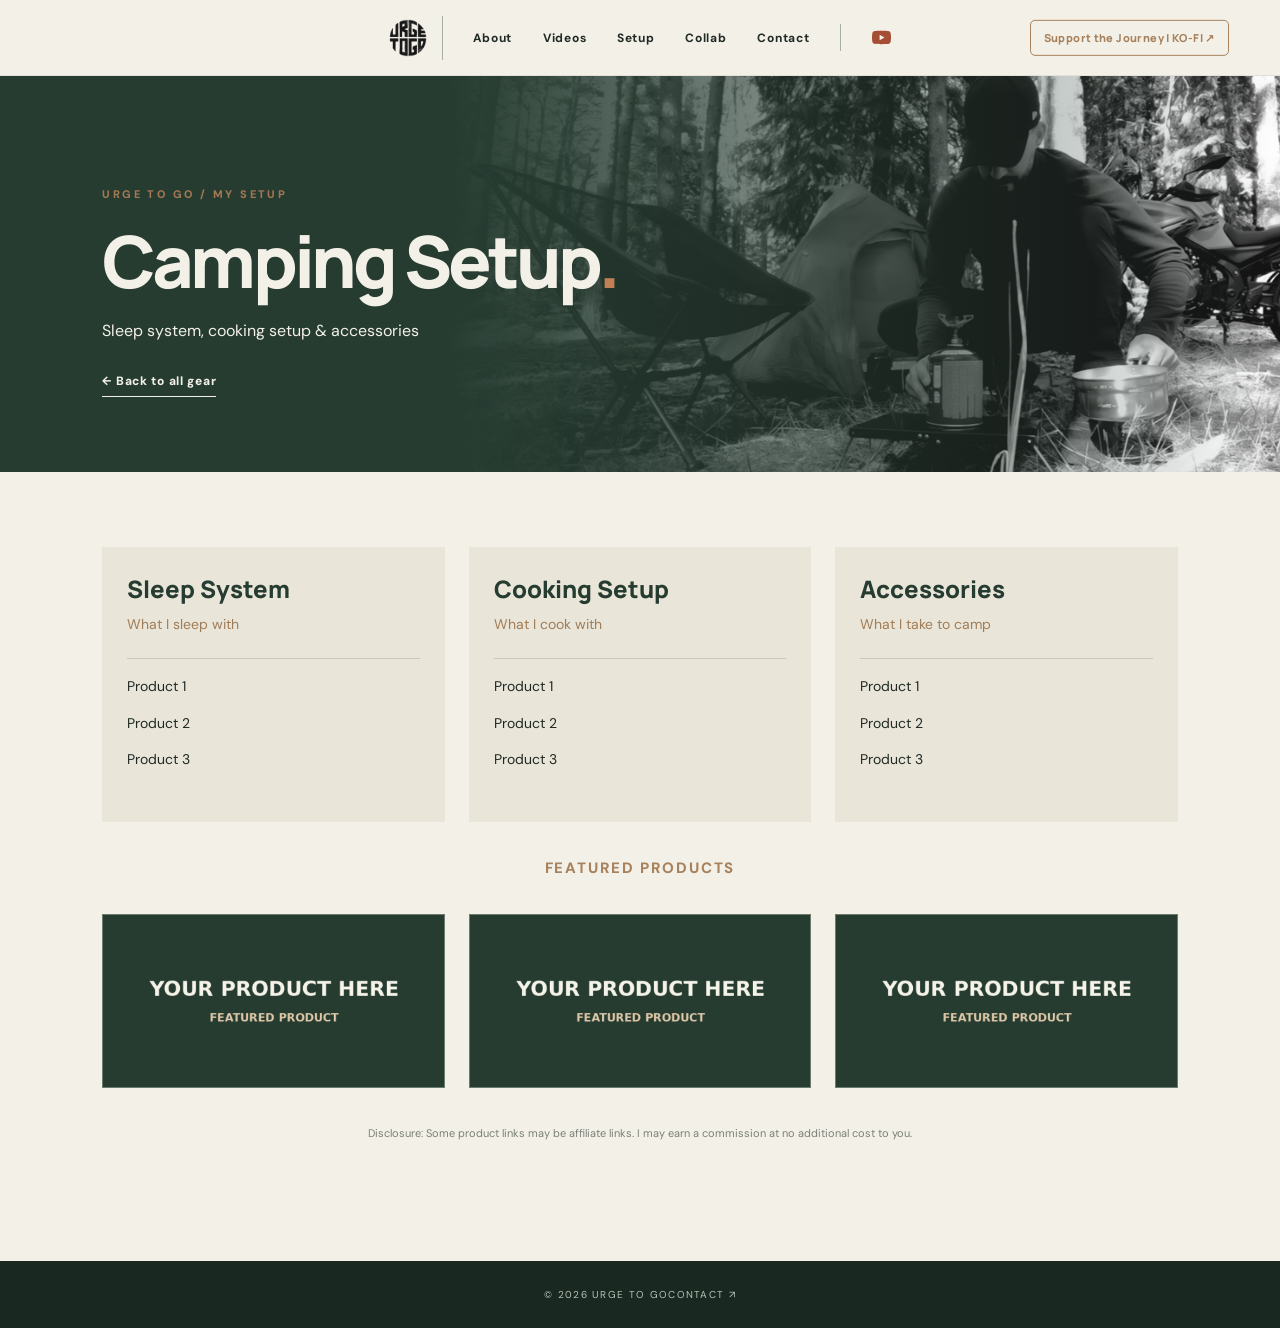
==== camping.html @ 6e875459 "Add files via upload" ====
<!DOCTYPE html>
<html lang="en">
<head>
<meta charset="utf-8"/>
<meta content="width=device-width,initial-scale=1" name="viewport"/>
<meta content="URGE TO GO — Camping Setup setup and recommendations." name="description"/>
<title>Camping Setup | URGE TO GO</title>
<link href="images/favicon.jpg" rel="icon" type="image/jpeg"/>
<link href="style.css" rel="stylesheet"/>
</head>
<body id="top">
<header class="nav">
<div class="nav-inner">
<a aria-label="URGE TO GO home" class="wordmark" href="index.html#top">
<img alt="URGE TO GO" src="images/header-logo.png"/>
</a>
<nav aria-label="Main navigation">
<a href="index.html#about">About</a>
<a href="index.html#videos">Videos</a>
<a href="index.html#gear">Setup</a>
<a href="index.html#collaborate">Collab</a>
<a href="index.html#contact">Contact</a>
<a aria-label="URGE TO GO YouTube channel (opens in a new tab)" class="nav-youtube" href="https://www.youtube.com/@urgetogo" rel="noopener noreferrer" target="_blank" title="YouTube channel">
<svg aria-hidden="true" class="youtube-icon" viewbox="0 0 24 24">
<path d="M23.5 6.2a3 3 0 0 0-2.1-2.1C19.5 3.6 12 3.6 12 3.6s-7.5 0-9.4.5A3 3 0 0 0 .5 6.2 31.4 31.4 0 0 0 0 12a31.4 31.4 0 0 0 .5 5.8 3 3 0 0 0 2.1 2.1c1.9.5 9.4.5 9.4.5s7.5 0 9.4-.5a3 3 0 0 0 2.1-2.1A31.4 31.4 0 0 0 24 12a31.4 31.4 0 0 0-.5-5.8ZM9.6 15.6V8.4l6.2 3.6-6.2 3.6Z" fill="currentColor">
</path>
</svg>
</a>
<a class="mobile-kofi" href="https://ko-fi.com/urgetogo" target="_blank" rel="noopener noreferrer">Support the Journey | KO-FI ↗</a>
</nav>
<a class="header-kofi" href="https://ko-fi.com/urgetogo" target="_blank" rel="noopener noreferrer">Support the Journey | KO-FI ↗</a>
<button aria-expanded="false" aria-label="Toggle navigation" class="menu">☰</button>
</div>
</header>
<main>
<section class="gear-page-hero gear-page-hero--camping">
<p class="eyebrow">URGE TO GO / MY SETUP</p>
<h1>Camping Setup<span class="dot">.</span>
</h1>
<p>Sleep system, cooking setup &amp; accessories</p>
<a class="text-link" href="index.html#gear">← Back to all gear</a>
</section>
<section class="gear-page">
<div class="product-grid setup-product-grid">
<article class="product-card setup-category">
<h2>Sleep System</h2>
<p class="setup-category-subtitle">What I sleep with</p>
<ul class="setup-product-list">
<li>Product 1</li><li>Product 2</li><li>Product 3</li>
</ul>
</article>
<article class="product-card setup-category">
<h2>Cooking Setup</h2>
<p class="setup-category-subtitle">What I cook with</p>
<ul class="setup-product-list">
<li>Product 1</li><li>Product 2</li><li>Product 3</li>
</ul>
</article>
<article class="product-card setup-category">
<h2>Accessories</h2>
<p class="setup-category-subtitle">What I take to camp</p>
<ul class="setup-product-list">
<li>Product 1</li><li>Product 2</li><li>Product 3</li>
</ul>
</article>
</div>
<h2 class="setup-featured-title">FEATURED PRODUCTS</h2>
<div aria-label="Product sponsorship opportunities" class="setup-sponsors">
<a aria-label="Featured product 1 — contact URGE TO GO" class="setup-sponsor-slot" href="index.html#contact">
<img class="setup-sponsor-image" src="images/camping-featured-1.png" alt="Featured product 1 — Your product here">
</a>
<a aria-label="Featured product 2 — contact URGE TO GO" class="setup-sponsor-slot" href="index.html#contact">
<img class="setup-sponsor-image" src="images/camping-featured-2.png" alt="Featured product 2 — Your product here">
</a>
<a aria-label="Featured product 3 — contact URGE TO GO" class="setup-sponsor-slot" href="index.html#contact">
<img class="setup-sponsor-image" src="images/camping-featured-3.png" alt="Featured product 3 — Your product here">
</a>
</div>
<p class="affiliate-note">Disclosure: Some product links may be affiliate links. I may earn a commission at no additional cost to you.</p>
</section>
</main>
<footer>
<span>© <span id="year">
</span> URGE TO GO</span>
<a href="index.html#contact">CONTACT ↗</a>
</footer>
<a aria-label="Back to top" class="back-top" href="#top">↑</a>
<script src="script.js">
</script>
</body>
</html>
---- style.css ----
@import url('https://fonts.googleapis.com/css2?family=DM+Sans:wght@400;500;600;700&family=Manrope:wght@400;500;600;700;800&display=swap');
:root {
  --ink:#202a25;
  --forest:#263d32;
  --cream:#f3f0e7;
  --sand:#ded6c4;
  --orange:#bf8056;
  --muted:#6c746e
}
* {
  box-sizing:border-box
}
html {
  scroll-behavior:smooth;
  scroll-padding-top:80px
}
body {
  margin:0;
  background:var(--cream);
  color:var(--ink);
  font-family:'DM Sans',Arial,sans-serif
}
a {
  color:inherit;
  text-decoration:none
}
.nav {
  height:76px;
  position:sticky;
  top:0;
  z-index:30;
  background:#f3f0e7f2;
  backdrop-filter:blur(12px);
  display:flex;
  align-items:center;
  justify-content:space-between;
  padding:0 6%;
  border-bottom:1px solid #202a2514
}
.wordmark {
  font-family:Manrope,sans-serif;
  font-weight:800;
  letter-spacing:-1.5px;
  font-size:23px
}
.wordmark span {
  color:#a27552
}
.nav nav {
  display:flex;
  gap:29px
}
.nav nav a {
  font-size:12px;
  font-weight:700;
  letter-spacing:.06em
}
.nav nav a:hover,.text-link:hover {
  color:var(--orange)
}
.menu {
  display:none;
  border:0;
  background:none;
  font-size:25px
}
.hero {
  min-height:650px;
  height:calc(100svh - 76px);
  max-height:850px;
  background:linear-gradient(120deg,#2d3c34aa,#202a2550),url('images/hero.jpg') center/cover;
  position:relative;
  color:white;
  display:flex;
  align-items:center;
  justify-content:center;
  text-align:center
}
.hero-shade {
  position:absolute;
  inset:0;
  background:linear-gradient(0deg,#16251eaa,transparent 35%,#17282050)
}
.hero-content {
  position:relative;
  z-index:1;
  padding:35px
}
.eyebrow {
  font-size:11px;
  font-weight:800;
  letter-spacing:.22em;
  text-transform:uppercase;
  color:#a57854
}
.hero .eyebrow {
  color:#e6c7a8
}
.logo-frame {
  height:150px;
  display:flex;
  justify-content:center;
  align-items:center;
  margin:15px auto
}
.logo-frame img {
  max-width:min(520px,78vw);
  max-height:150px;
  object-fit:contain
}
.logo-frame h1 {
  font:800 clamp(48px,9vw,112px)/1 Manrope,sans-serif;
  letter-spacing:-.07em
}
.hero-line {
  font-size:clamp(19px,2.5vw,28px);
  font-weight:400;
  margin:0 0 34px
}
.button {
  background:#d7a57b;
  color:#18251e;
  padding:16px 23px;
  display:inline-flex;
  gap:28px;
  align-items:center;
  font-size:12px;
  font-weight:800;
  letter-spacing:.04em;
  transition:transform .2s,background .2s
}
.button:hover {
  transform:translateY(-3px);
  background:#ecc09b
}
.hero-bottom {
  position:absolute;
  bottom:30px;
  left:6%;
  right:6%;
  display:flex;
  justify-content:space-between;
  font-size:10px;
  font-weight:700;
  letter-spacing:.15em;
  color:#e2e3d9
}
.section {
  padding:110px 8%
}
.intro {
  display:grid;
  grid-template-columns:1.3fr 1fr;
  gap:10%
}
.intro h2,.section h2 {
  font:800 clamp(34px,4vw,58px)/1.14 Manrope,sans-serif;
  letter-spacing:-.055em;
  margin:25px 0
}
.section h2 em {
  font-style:normal;
  color:#a57c5d
}
.intro-copy {
  padding-top:44px;
  color:#536159;
  font-size:16px;
  line-height:1.85
}
.intro-copy strong {
  color:var(--ink)
}
.text-link {
  display:inline-block;
  margin-top:16px;
  font-size:12px;
  letter-spacing:.06em;
  font-weight:800;
  border-bottom:1px solid currentColor;
  padding-bottom:7px
}
.videos {
  background:#e9e5d9
}
.section-heading {
  display:flex;
  align-items:end;
  justify-content:space-between;
  gap:25px;
  margin-bottom:32px
}
.section-heading h2 {
  margin-bottom:0
}
.dot {
  color:var(--orange)
}
.video-grid {
  display:grid;
  grid-template-columns:repeat(3,1fr);
  gap:23px
}
.video-placeholder {
  aspect-ratio:16/9;
  background:linear-gradient(135deg,#42584b,#1d3028);
  display:flex;
  flex-direction:column;
  align-items:center;
  justify-content:center;
  color:#f5f2e7;
  gap:16px
}
.video-placeholder span {
  font-size:27px;
  border:1px solid #ffffff80;
  border-radius:50%;
  height:68px;
  width:68px;
  display:grid;
  place-items:center;
  padding-left:4px
}
.video-placeholder small {
  font-size:10px;
  letter-spacing:.15em
}
.video-card iframe {
  display:block;
  width:100%;
  aspect-ratio:16/9;
  border:0
}
.video-card h3,.gear-card h3 {
  font:800 18px Manrope,sans-serif;
  margin:19px 0 6px
}
.video-card p {
  margin:0;
  color:var(--muted);
  font-size:13px
}
.quote {
  background:#263c31;
  color:#f3f0e7;
  padding:65px 8%;
  text-align:center
}
.quote p {
  font:800 clamp(28px,4vw,52px) Manrope,sans-serif;
  letter-spacing:-.05em;
  margin:0 0 9px
}
.quote span {
  font-size:11px;
  letter-spacing:.24em;
  color:#c4cabb
}
.heading-note {
  color:var(--muted);
  font-size:14px;
  max-width:250px;
  line-height:1.6
}
.gear-grid {
  display:grid;
  grid-template-columns:repeat(3,1fr);
  gap:24px
}
.gear-image {
  height:240px;
  position:relative;
  background-position:center;
  background-size:cover;
  transition:filter .2s
}
.gear-card:hover .gear-image {
  filter:brightness(1.1)
}
.gear-one {
  background-image:linear-gradient(#263d3240,#263d3270),url('images/gear-moto.jpg')
}
.gear-two {
  background-image:linear-gradient(#263d3240,#263d3270),url('images/gear-camping.jpg')
}
.gear-three {
  background-image:linear-gradient(#263d3240,#263d3270),url('images/gear-camera.jpg')
}
.gear-image span {
  position:absolute;
  top:20px;
  left:20px;
  color:white;
  font-weight:800;
  font-size:12px
}
.gear-info {
  display:flex;
  align-items:center;
  justify-content:space-between;
  gap:10px
}
.gear-info span {
  font-size:11px;
  color:#8b735f
}
.affiliate-note {
  font-size:11px;
  color:#798078;
  margin-top:35px
}
.collaborate {
  background:#263c31;
  color:#f3f0e7;
  display:grid;
  grid-template-columns:1.2fr .8fr;
  gap:10%;
  align-items:center
}
.collaborate h2 em {
  color:#c8a889
}
.collab-text>p:not(.eyebrow) {
  color:#c7d0c7;
  max-width:470px;
  line-height:1.8
}
.button-light {
  margin-top:22px
}
.ad-box {
  border:1px solid #aab6a055;
  min-height:320px;
  padding:30px;
  display:flex;
  flex-direction:column;
  justify-content:space-between;
  background:#ffffff08
}
.ad-box span {
  font-size:10px;
  letter-spacing:.2em;
  color:#bfc7bb
}
.ad-box strong {
  font:800 clamp(27px,3vw,43px)/1.2 Manrope,sans-serif;
  letter-spacing:-.05em
}
.ad-box:hover {
  background:#ffffff14
}
.contact {
  text-align:center;
  padding-top:120px;
  padding-bottom:110px
}
.contact>p:not(.eyebrow) {
  color:var(--muted);
  line-height:1.7
}
.contact .button {
  margin-top:18px
}
.contact .contact-hint {
  font-size:11px;
  color:#8c8d81
}
.socials {
  display:flex;
  justify-content:center;
  gap:40px;
  margin-top:60px;
  font-size:11px;
  font-weight:800;
  letter-spacing:.12em
}
footer {
  padding:27px 6%;
  background:#192820;
  color:#b9c3b8;
  display:flex;
  justify-content:space-between;
  font-size:10px;
  letter-spacing:.13em
}
.back-top {
  position:fixed;
  right:23px;
  bottom:23px;
  z-index:20;
  width:46px;
  height:46px;
  display:grid;
  place-items:center;
  background:#d7a57b;
  color:#1b2921;
  box-shadow:0 4px 16px #0003;
  font-size:24px;
  opacity:0;
  pointer-events:none;
  transition:opacity .2s
}
.back-top.visible {
  opacity:1;
  pointer-events:auto
}
@media(max-width:800px) {
  .nav {
    height:66px
  }
  .nav nav {
    display:none;
    position:absolute;
    top:66px;
    left:0;
    right:0;
    background:var(--cream);
    padding:25px 6%;
    flex-direction:column;
    gap:20px;
    box-shadow:0 10px 15px #0001
  }
  .nav nav.open {
    display:flex
  }
  .menu {
    display:block
  }
  .hero {
    min-height:590px;
    height:calc(90svh - 66px)
  }
  .hero-bottom {
    font-size:8px
  }
  .hero-bottom span {
    display:none
  }
  .section {
    padding:75px 6%
  }
  .intro,.collaborate {
    grid-template-columns:1fr;
    gap:20px
  }
  .intro-copy {
    padding-top:0
  }
  .video-grid,.gear-grid {
    grid-template-columns:1fr;
    gap:34px
  }
  .gear-image {
    height:280px
  }
  .section-heading {
    align-items:start;
    flex-direction:column
  }
  .section-heading .text-link {
    margin-top:0
  }
  .ad-box {
    min-height:260px
  }
  .logo-frame {
    height:130px
  }
  .logo-frame img {
    max-height:130px
  }
  footer {
    gap:15px;
    flex-wrap:wrap
  }
}
@media(prefers-reduced-motion:reduce) {
  html {
    scroll-behavior:auto
  }
  * {
    transition:none!important
  }
}
/* V2: compact scenic hero, circular header mark, contact form and gear pages */
.wordmark {
  display:flex;
  align-items:center;
  justify-content:center;
  width:62px;
  height:62px;
  flex-shrink:0
}
.wordmark img {
  display:block;
  width:56px;
  height:56px;
  object-fit:contain;
  border-radius:50%
}
.hero {
  min-height:530px;
  height:calc(85svh - 76px);
  max-height:730px
}
.contact-form {
  max-width:600px;
  margin:35px auto 0;
  text-align:left;
  display:flex;
  flex-direction:column;
  gap:11px
}
.contact-form label {
  font-size:12px;
  font-weight:800;
  letter-spacing:.06em
}
.contact-form input,.contact-form textarea {
  width:100%;
  padding:15px 16px;
  border:1px solid #c6c5b8;
  background:#fffdf7;
  color:var(--ink);
  font:inherit;
  border-radius:2px;
  margin-bottom:9px
}
.contact-form input:focus,.contact-form textarea:focus {
  outline:2px solid var(--orange);
  outline-offset:2px
}
.contact-form .button {
  border:0;
  cursor:pointer;
  align-self:flex-start;
  margin-top:6px
}
.form-note {
  font-size:12px;
  color:var(--muted);
  line-height:1.6;
  margin:3px 0
}
.contact-address {
  font-size:13px
}
.contact-address a {
  text-decoration:underline;
  text-underline-offset:4px
}
.gear-page-hero {
  padding:100px 8% 75px;
  background:#263c31;
  color:var(--cream)
}
.gear-page-hero h1 {
  font:800 clamp(40px,6vw,72px)/1.1 Manrope,sans-serif;
  letter-spacing:-.055em;
  margin:20px 0
}
.gear-page-hero p:last-child {
  color:#c9d2c7;
  max-width:650px;
  line-height:1.8
}
.gear-page {
  padding:75px 8% 110px
}
.gear-page-intro {
  color:var(--muted);
  line-height:1.8;
  max-width:680px
}
.product-grid {
  display:grid;
  grid-template-columns:repeat(3,1fr);
  gap:24px;
  margin-top:36px
}
.product-card {
  background:#e9e5d9;
  padding:25px;
  min-height:220px;
  display:flex;
  flex-direction:column;
  justify-content:space-between
}
.product-card h2 {
  font:800 21px Manrope,sans-serif;
  margin:8px 0
}
.product-card p {
  color:#5f6a60;
  line-height:1.65;
  font-size:14px
}
.product-card .text-link {
  align-self:flex-start
}
.product-card .pending {
  font-size:11px;
  letter-spacing:.08em;
  color:#987c62;
  font-weight:800
}
@media(max-width:800px) {
  .wordmark {
    width:52px;
    height:52px
  }
  .wordmark img {
    width:49px;
    height:49px
  }
  .hero {
    min-height:500px;
    height:calc(80svh - 66px)
  }
  .product-grid {
    grid-template-columns:1fr
  }
  .gear-page-hero {
    padding:75px 6% 55px
  }
  .gear-page {
    padding:55px 6% 80px
  }
}
/* V3 — scenic, unobstructed hero and immediate partner placements */
.nav nav {
  align-items:center
}
.youtube-icon {
  display:inline-block;
  width:19px;
  height:19px;
  flex:none;
  vertical-align:middle
}
.nav nav .nav-youtube {
  border-left:1px solid #a9b0a5;
  padding-left:23px;
  display:inline-flex;
  align-items:center;
  justify-content:center;
  color:#a54e36;
  min-height:27px
}
.nav nav .nav-youtube:hover {
  color:#c47754
}
.youtube-text-link {
  display:inline-flex;
  align-items:center;
  gap:10px
}
.youtube-text-link .youtube-icon {
  color:#b45139;
  width:20px;
  height:20px
}
.hero {
  min-height:420px;
  height:clamp(420px,62svh,620px);
  align-items:flex-start;
  justify-content:flex-start;
  text-align:left;
  background-position:center center
}
.hero-shade {
  background:linear-gradient(90deg,#14231cc9 0%,#14231c7a 28%,transparent 64%),linear-gradient(0deg,#15231a70,transparent 22%)
}
.hero-content {
  padding:clamp(38px,5vw,76px) 6%;
  max-width:600px;
  text-align:left
}
.hero .eyebrow {
  font-size:10px;
  letter-spacing:.17em
}
.logo-frame {
  height:175px;
  justify-content:flex-start;
  margin:14px 0 8px
}
.logo-frame img {
  max-height:175px;
  max-width:min(480px,82vw)
}
.hero-line {
  font-size:clamp(16px,1.9vw,22px);
  margin:8px 0 0;
  color:#f1e9d9
}
.hero-bottom {
  bottom:22px
}
.partners {
  background:#e4dfd2;
  padding:24px 6% 32px;
  display:grid;
  grid-template-columns:minmax(160px, .85fr) 3fr;
  gap:30px;
  align-items:center;
  border-bottom:1px solid #c8c6b9
}
.partners-heading .eyebrow {
  margin:0 0 8px;
  color:#785d44
}
.partners-heading p:last-child {
  font-size:12px;
  line-height:1.6;
  color:#6d756d;
  margin:0;
  max-width:190px
}
.partner-grid {
  display:grid;
  grid-template-columns:repeat(3,minmax(0,1fr));
  gap:12px
}
.partner-slot {
  min-height:112px;
  background:#f3f0e7;
  border:1px solid #cbc9bc;
  display:flex;
  flex-direction:column;
  align-items:center;
  justify-content:center;
  gap:9px;
  text-align:center;
  transition:background .2s,border-color .2s
}
.partner-slot:hover {
  background:#fffaf0;
  border-color:#a57c5d
}
.partner-logo-placeholder {
  font:800 15px/1.15 Manrope,sans-serif;
  letter-spacing:.1em;
  color:#858b7e
}
.partner-cta {
  font-size:10px;
  color:#a07958;
  font-weight:700
}
@media(max-width:800px) {
  .nav nav .nav-youtube {
    border-left:0;
    border-top:1px solid #c8c6b9;
    padding:15px 0 0;
    justify-content:flex-start
  }
  .hero {
    height:clamp(420px,60svh,540px);
    min-height:420px;
    background-position:center
  }
  .hero-content {
    padding:42px 6%;
    max-width:78%
  }
  .hero-shade {
    background:linear-gradient(90deg,#14231cbb,transparent 85%),linear-gradient(0deg,#15231a88,transparent 25%)
  }
  .logo-frame {
    height:145px
  }
  .logo-frame img {
    max-height:145px
  }
  .partners {
    grid-template-columns:1fr;
    gap:17px
  }
  .partners-heading p:last-child {
    max-width:none
  }
  .partner-grid {
    gap:8px
  }
  .partner-slot {
    min-height:102px
  }
  .partner-logo-placeholder {
    font-size:12px
  }
  .partner-cta {
    font-size:9px
  }
}
@media(max-width:480px) {
  .hero-content {
    max-width:90%
  }
  .hero .eyebrow {
    font-size:9px
  }
  .hero-bottom {
    font-size:8px
  }
  .partner-grid {
    grid-template-columns:repeat(3,minmax(0,1fr))
  }
  .partner-slot {
    padding:8px 3px
  }
  .partner-logo-placeholder {
    font-size:10px
  }
  .partner-cta {
    font-size:8px
  }
}
/* V4 — centered navigation, photo-first hero, sponsors overlaid on photo */
.nav {
  justify-content:center;
  padding:0 20px
}
.nav-inner {
  display:flex;
  align-items:center;
  justify-content:center;
  gap:clamp(16px,3vw,44px);
  width:max-content;
  max-width:100%;
  margin:0 auto
}
.nav nav {
  align-items:center;
  gap:clamp(14px,2.4vw,31px)
}
.nav nav .nav-youtube {
  padding-left:clamp(14px,2.4vw,31px)
}
.hero {
  height:clamp(570px,79svh,800px);
  min-height:570px;
  max-height:none;
  display:flex;
  align-items:center;
  justify-content:center;
  text-align:center;
  padding:0 0 180px;
  background-image:url('images/hero.jpg');
  background-position:center center;
  background-size:cover
}
.hero-shade {
  background:linear-gradient(180deg,#0b1c140c 0%,#0b1c1410 55%,#0b1c1430 100%)
}
.hero-content {
  position:relative;
  z-index:1;
  padding:30px 20px;
  max-width:none;
  text-align:center;
  filter:drop-shadow(0 3px 12px #0007)
}
.logo-frame {
  height:auto;
  margin:0;
  justify-content:center
}
.logo-frame img {
  max-height:clamp(180px,27vw,280px);
  max-width:min(680px,84vw);
  object-fit:contain
}
.logo-frame h1 {
  font-size:clamp(54px,10vw,120px)
}
.hero-partners {
  position:absolute;
  bottom:0;
  left:0;
  right:0;
  z-index:2;
  display:grid;
  grid-template-columns:minmax(180px,.85fr) minmax(0,3fr);
  align-items:center;
  gap:25px;
  padding:18px max(5%,calc((100vw - 1380px)/2));
  background:rgba(15,32,25,.68);
  backdrop-filter:blur(5px);
  border-top:1px solid #ffffff30;
  text-align:left
}
.hero-partners .partners-heading .eyebrow {
  color:#e7d4ba;
  margin:0 0 10px
}
.hero-partners .partners-heading p:last-child {
  color:#e3e9de;
  font-size:11px;
  letter-spacing:.10em;
  line-height:1.65;
  max-width:250px;
  font-weight:700
}
.hero-partners .partner-grid {
  gap:12px
}
.hero-partners .partner-slot {
  min-height:105px;
  background:#f0eee512;
  border:1px solid #ffffff60;
  color:#fff;
  gap:7px;
  padding:12px;
  transition:background .2s
}
.hero-partners .partner-slot:hover {
  background:#f0eee530;
  border-color:#fff
}
.hero-partners .partner-logo-placeholder {
  color:#f7f4e9;
  font-size:15px
}
.hero-partners .partner-cta {
  color:#dfc8a8
}
@media(max-width:800px) {
  .nav {
    padding:0 6%
  }
  .nav-inner {
    width:100%;
    justify-content:space-between
  }
  .nav nav {
    align-items:flex-start
  }
  .nav nav .nav-youtube {
    border-left:0;
    border-top:1px solid #c8c6b9;
    padding:15px 0 0
  }
  .hero {
    height:clamp(570px,80svh,730px);
    min-height:570px;
    padding-bottom:225px
  }
  .hero-content {
    padding:20px
  }
  .logo-frame img {
    max-height:clamp(150px,28vw,215px)
  }
  .hero-partners {
    grid-template-columns:1fr;
    gap:12px;
    padding:16px 5% 18px
  }
  .hero-partners .partners-heading p:last-child {
    max-width:none
  }
  .hero-partners .partner-slot {
    min-height:90px
  }
  .hero-partners .partner-logo-placeholder {
    font-size:12px
  }
}
@media(max-width:480px) {
  .hero {
    min-height:570px;
    height:clamp(570px,83svh,680px);
    padding-bottom:220px
  }
  .hero-partners {
    gap:10px;
    padding:15px 4%
  }
  .hero-partners .partner-grid {
    gap:6px
  }
  .hero-partners .partner-slot {
    min-height:82px;
    padding:7px 3px
  }
  .hero-partners .partner-logo-placeholder {
    font-size:10px
  }
  .hero-partners .partner-cta {
    font-size:8px
  }
  .hero-partners .partners-heading p:last-child {
    font-size:10px
  }
  .logo-frame img {
    max-width:78vw;
    max-height:175px
  }
}
/* V5 — requested refinements */
.wordmark {
  width:44px;
  height:44px;
  flex-shrink:0
}
.wordmark img {
  width:38px;
  height:38px;
  object-fit:contain
}
.nav-inner {
  gap:clamp(12px,2.3vw,30px)
}
.nav-inner>.wordmark {
  border-right:1px solid #a9b0a5;
  padding-right:15px;
  width:54px
}
.hero-shade {
  background:linear-gradient(180deg,rgba(10,26,20,.30) 0%,rgba(10,26,20,.10) 28%,transparent 58%,rgba(10,26,20,.14) 100%)
}
.hero-tagline {
  position:absolute;
  bottom:158px;
  left:5%;
  right:5%;
  z-index:2;
  margin:0;
  padding:12px 0;
  text-align:center;
  font-size:clamp(11px,1.35vw,17px);
  font-weight:800;
  letter-spacing:.17em;
  color:#fff;
  text-shadow:0 2px 12px #000b
}
.hero-partners .partners-heading .eyebrow {
  font-size:clamp(14px,1.6vw,19px);
  letter-spacing:.13em;
  line-height:1.2;
  margin-bottom:12px
}
.hero-partners .partners-heading p:last-child {
  font-size:12px;
  letter-spacing:0;
  line-height:1.6;
  font-weight:500;
  max-width:245px
}
@media(max-width:800px) {
  .wordmark {
    width:44px;
    height:44px
  }
  .wordmark img {
    width:38px;
    height:38px
  }
  .nav-inner>.wordmark {
    width:54px
  }
  .hero-tagline {
    bottom:192px;
    font-size:11px;
    letter-spacing:.11em
  }
  .hero-partners .partners-heading .eyebrow {
    font-size:15px
  }
}
@media(max-width:480px) {
  .hero-tagline {
    bottom:190px;
    font-size:10px;
    letter-spacing:.07em
  }
  .hero-partners .partners-heading .eyebrow {
    font-size:14px
  }
  .hero-partners .partners-heading p:last-child {
    font-size:11px
  }
}
/* V6 — taller scenic hero, top-aligned 80% logo, balanced tagline spacing */
.hero {
  height:clamp(660px,91svh,920px);
  min-height:660px;
  align-items:flex-start;
  justify-content:center;
  padding:0;
  background-image:url('images/hero.jpg')
}
.hero-content {
  padding:54px 20px 0;
  margin:0 auto
}
.logo-frame img {
  max-height:clamp(144px,21.6vw,224px);
  max-width:min(544px,67.2vw)
}
.hero-shade {
  background:linear-gradient(180deg,rgba(10,26,20,.20) 0%,rgba(10,26,20,.06) 29%,transparent 62%,rgba(10,26,20,.10) 100%)
}
.hero-tagline {
  bottom:205px;
  font-size:clamp(10px,1.15vw,14px);
  padding:0;
  line-height:1.4
}
@media(max-width:800px) {
  .hero {
    height:clamp(655px,92svh,840px);
    min-height:655px;
    padding:0
  }
  .hero-content {
    padding:38px 15px 0
  }
  .logo-frame img {
    max-height:clamp(120px,22.4vw,172px);
    max-width:67.2vw
  }
  .hero-tagline {
    bottom:238px;
    font-size:10px
  }
}
@media(max-width:480px) {
  .hero {
    height:clamp(650px,94svh,790px);
    min-height:650px
  }
  .hero-content {
    padding-top:34px
  }
  .logo-frame img {
    max-height:140px;
    max-width:68vw
  }
  .hero-tagline {
    bottom:226px;
    font-size:9px;
    letter-spacing:.06em
  }
}
/* V7 refinements */
.intro h2 em {
  font-style:italic
}
.videos .section-heading .text-link {
  display:inline-flex;
  align-items:center;
  gap:9px;
  white-space:nowrap
}
.videos .section-heading .youtube-icon {
  width:20px;
  height:20px;
  color:#b45139
}
.gear .heading-note {
  max-width:none;
  white-space:nowrap
}
.gear-info {
  min-height:64px
}
.gear-info h3 {
  margin:0;
  flex:1
}
.gear-info span {
  display:inline-flex;
  align-items:center;
  white-space:nowrap;
  align-self:center
}
.affiliate-note {
  text-align:center
}
.collab-partners {
  display:flex;
  flex-direction:column;
  gap:12px;
  min-width:0
}
.collab-partner-slot {
  border:1px solid #ffffff60;
  background:#f0eee512;
  min-height:100px;
  display:flex;
  align-items:center;
  justify-content:center;
  flex-direction:column;
  gap:9px;
  text-align:center;
  padding:15px;
  transition:background .2s
}
.collab-partner-slot:hover {
  background:#f0eee52b;
  border-color:#fff
}
.collab-partner-slot .partner-logo-placeholder {
  color:#f7f4e9;
  font-size:15px
}
.collab-partner-slot .partner-cta {
  color:#dfc8a8
}
.contact {
  text-align:left
}
.contact-inner {
  max-width:920px;
  margin:0
}
.contact-inner>p:not(.eyebrow) {
  color:var(--muted);
  line-height:1.7
}
.contact-inner h2 {
  max-width:850px
}
.contact .contact-hint {
  font-size:11px;
  color:#8c8d81
}
.back-top {
  border-radius:50%
}
footer {
  justify-content:center;
  text-align:center
}
@media(max-width:800px) {
  .gear .heading-note {
    white-space:normal
  }
  .collab-partner-slot {
    min-height:88px
  }
  .gear-info {
    gap:12px
  }
  .contact-inner h2 {
    max-width:100%
  }
}
@media(max-width:400px) {
  .gear-info span {
    font-size:10px
  }
  .gear-info h3 {
    font-size:16px
  }
}
/* V8 — compact, balanced contact layout */
.intro h2 .about-second-line {
  font-style:normal
}
.contact {
  padding-top:78px;
  padding-bottom:78px
}
.contact-inner {
  max-width:none;
  display:grid;
  grid-template-columns:minmax(0,1.5fr) minmax(245px,.8fr);
  align-items:center;
  gap:clamp(30px,6vw,100px)
}
.contact-copy h2 {
  max-width:780px;
  margin:18px 0 16px
}
.contact-copy h2 em {
  display:block
}
.contact-copy>p:not(.eyebrow) {
  color:var(--muted);
  line-height:1.7;
  margin:0
}
.contact-action {
  display:flex;
  flex-direction:column;
  align-items:center;
  justify-content:center;
  gap:15px;
  text-align:center
}
.contact-action .button {
  margin:0;
  padding:19px 30px;
  font-size:13px;
  justify-content:center;
  min-width:205px
}
.contact-action .contact-hint {
  margin:0;
  overflow-wrap:anywhere
}
@media(max-width:800px) {
  .contact {
    padding-top:65px;
    padding-bottom:65px
  }
  .contact-inner {
    grid-template-columns:1fr;
    gap:30px
  }
  .contact-action {
    align-items:flex-start;
    text-align:left
  }
}
/* V9 — two aligned contact action rectangles */
.contact-action {
  width:100%;
  max-width:340px;
  justify-self:center;
  align-items:stretch;
  gap:12px
}
.contact-action .button {
  width:100%;
  min-width:0;
  min-height:58px
}
.contact-action .contact-hint {
  width:100%;
  margin:0;
  padding:17px 18px;
  min-height:58px;
  display:flex;
  align-items:center;
  justify-content:center;
  flex-wrap:wrap;
  gap:5px;
  border:1px solid rgba(38,61,50,.28);
  border-radius:4px;
  background:rgba(255,255,255,.27);
  color:var(--ink);
  font-size:12px;
  text-align:center
}
.contact-action .contact-hint a {
  font-weight:700;
  text-decoration:underline;
  text-underline-offset:3px
}
@media(max-width:800px) {
  .contact-action {
    justify-self:start;
    max-width:340px;
    align-items:stretch
  }
  .contact-action .contact-hint {
    text-align:center
  }
}
/* V10 — right-align the contact action cards with the collaboration partner column */
@media (min-width:801px) {
  .contact-action {
    justify-self:end;
    margin-right:0;
  }
}
/* Local-file preview for YouTube embeds (prevents Error 153 when opened with file://) */
.video-local-preview {
  aspect-ratio:16/9;
  background-position:center;
  background-size:cover;
  display:flex;
  align-items:center;
  justify-content:center;
  flex-direction:column;
  gap:12px;
  color:#fff;
  text-align:center;
  padding:16px;
  font-size:12px;
  font-weight:700
}
.video-play-icon {
  background:#d7a57b;
  color:#18251e;
  border-radius:50%;
  width:58px;
  height:58px;
  display:grid;
  place-items:center;
  font-size:22px;
  padding-left:3px
}
/* V14 — matching product sponsorships and editable setup lists */
.setup-sponsors {
  display:grid;
  grid-template-columns:repeat(3,minmax(0,1fr));
  gap:24px;
  margin:0 0 42px
}
.setup-sponsor-slot {
  min-height:165px;
  display:flex;
  flex-direction:column;
  align-items:center;
  justify-content:center;
  gap:13px;
  padding:24px 16px;
  text-align:center;
  background:#263c31;
  color:#f5f0e5;
  border:1px solid #6b7c6e;
  text-decoration:none;
  transition:background .2s,border-color .2s
}
.setup-sponsor-slot:hover {
  background:#344f40;
  border-color:#c8a47d
}
.setup-sponsor-kicker {
  font-size:10px;
  letter-spacing:.16em;
  font-weight:800;
  color:#d6bea0
}
.setup-sponsor-slot strong {
  font:800 clamp(17px,2vw,24px)/1.25 Manrope,sans-serif
}
.setup-sponsor-cta {
  font-size:11px;
  letter-spacing:.06em;
  color:#d6bea0
}
.setup-product-grid {
  margin-top:0
}
.setup-category {
  min-height:275px;
  justify-content:flex-start
}
.setup-category h2 {
  margin:0 0 8px
}
.setup-category .setup-category-subtitle {
  margin:0 0 22px;
  font-size:14px;
  color:#576a5b
}
.setup-product-list {
  list-style:none;
  padding:16px 0 0;
  margin:0;
  border-top:1px solid #c8c7b8;
  display:flex;
  flex-direction:column;
  gap:14px
}
.setup-product-list li {
  font-size:14px;
  line-height:1.6
}
.setup-product-list a {
  color:#244b3a;
  text-decoration:underline;
  text-underline-offset:3px;
  font-weight:700
}
.setup-product-list a:hover {
  color:#a46940
}
.setup-empty {
  color:#777d72;
  font-style:italic
}
.gear-page .affiliate-note {
  margin-top:38px
}
@media(max-width:800px) {
  .setup-sponsors {
    gap:12px;
    margin-bottom:28px
  }
  .setup-sponsor-slot {
    min-height:145px;
    padding:15px 8px
  }
  .setup-sponsor-slot strong {
    font-size:15px
  }
  .setup-sponsor-kicker,.setup-sponsor-cta {
    font-size:9px
  }
}
@media(max-width:540px) {
  .setup-sponsors {
    grid-template-columns:1fr;
    gap:10px
  }
  .setup-sponsor-slot {
    min-height:105px;
    gap:7px
  }
  .setup-category {
    min-height:220px
  }
}
.site-footer {
  display: grid;
  grid-template-columns: 1fr 1fr 1fr;
  align-items: center;
  padding: 24px 5%;
}
.footer-copyright {
  grid-column: 1;
  justify-self: start;
  font-size: 12px;
}
.footer-kofi {
  grid-column: 2;
  justify-self: center;
  font-size: 12px;
  color: #e8e4d8;
  text-decoration: none;
  white-space: nowrap;
}
.footer-kofi:hover {
  color: #d7a57b;
}
/* Small centered label above collaboration partner boxes */
.collab-partners-title {
  margin:0 0 4px;
  text-align:center;
  width:100%;
  font-size:12px;
  font-weight:600;
  letter-spacing:2px;
  color:#dfc8a8;
  line-height:1.4
}
/* Shared partner images — same file in banner and collaboration */
.partner-slot .shared-partner-logo,.collab-partner-slot .shared-partner-logo {
  display:block;
  width:auto;
  height:auto;
  max-width:90%;
  max-height:68px;
  object-fit:contain;
}
@media(max-width:480px) {
  .partner-slot .shared-partner-logo {
    max-height:52px;
  }
}


/* Setup featured product images — replace the PNGs in images/ */
.setup-sponsor-slot .setup-sponsor-image {
  display: block;
  width: auto;
  height: auto;
  max-width: 100%;
  max-height: 185px;
  object-fit: contain;
}

/* Give setup featured images more room within their boxes. */
.setup-sponsor-slot { padding: 12px; }

/* Setup pages: category cards first, featured products below. */
.gear-page .setup-product-grid + .setup-sponsors { margin: 42px 0 0; }

/* Setup banners: put your photos in images/ with the filenames below.
   The left side stays green; the image fades in toward the right. */
.gear-page-hero { position: relative; isolation: isolate; overflow: hidden; }
.gear-page-hero::before {
  content: ""; position: absolute; inset: 0 0 0 auto; width: 65%; z-index: -1;
  background-position: center right; background-repeat: no-repeat; background-size: cover;
}
.gear-page-hero--motorcycle::before { background-image: linear-gradient(to right, #263c31 0%, rgba(38,60,49,.75) 25%, transparent 100%), url('images/motorcycle-banner.jpg'); }
.gear-page-hero--camping::before { background-image: linear-gradient(to right, #263c31 0%, rgba(38,60,49,.75) 25%, transparent 100%), url('images/camping-banner.jpg'); }
.gear-page-hero--filming::before { background-image: linear-gradient(to right, #263c31 0%, rgba(38,60,49,.75) 25%, transparent 100%), url('images/filming-banner.jpg'); }
@media (max-width: 700px) {
  .gear-page-hero::before { width: 80%; opacity: .65; }
}

/* Setup page refinements: slightly larger green category titles, warm beige subtitles. */
.gear-page .setup-category h2 {
  font-size: 24px;
  color: #263c31;
}
.gear-page .setup-category .setup-category-subtitle {
  color: #a17d57;
}
/* Featured Products heading */
.setup-featured-title {
  color: #a7825d;
  font-size: 15px;
  text-align: center;
  font-weight: 800;
  letter-spacing: 0.12em;
  margin: 36px 0;
}
.gear-page .setup-featured-title + .setup-sponsors {
  margin: 0;
}

/* Center the featured products heading on all setup pages. */
.gear-page .setup-featured-title { text-align: center; }
/* Header Ko-fi link and centered footer copyright. */
.nav { position: sticky; }
.header-kofi {
  position: absolute;
  right: 4%;
  top: 50%;
  transform: translateY(-50%);
  display: inline-flex;
  align-items: center;
  justify-content: center;
  padding: 10px 13px;
  border: 1px solid #a7825d;
  border-radius: 5px;
  color: #a7825d;
  font: 800 11px/1.3 Manrope, sans-serif;
  letter-spacing: .035em;
  white-space: nowrap;
  transition: background .2s, color .2s;
}
.header-kofi:hover { background: rgba(167,130,93,.07); color: #96724f; }
.site-footer { display: flex; justify-content: center; }
.site-footer .footer-copyright { text-align: center; }
@media (max-width: 1050px) and (min-width: 801px) {
  .nav-inner { margin-left: 0; margin-right: auto; }
  .nav nav { gap: 12px; }
  .header-kofi { right: 2%; font-size: 10px; padding: 8px; }
}
@media (max-width: 800px) {
  .nav-inner { margin-right: auto; margin-left: 0; }
  .header-kofi { right: 74px; font-size: 10px; padding: 8px 10px; }
  .nav .menu { position: absolute; right: 6%; top: 50%; transform: translateY(-50%); }
}
@media (max-width: 400px) {
  .header-kofi { right: 59px; font-size: 9px; padding: 7px 6px; letter-spacing: 0; }
}

/* Keep Ko-fi in the normal mobile dropdown, not beside the menu button. */
.nav nav .mobile-kofi { display: none; }
@media (max-width: 800px) {
  .header-kofi { display: none; }
  .nav nav .mobile-kofi {
    display: block;
    color: #a7825d;
    border: 0;
    background: none;
    padding: 0;
    font: 700 12px/1.5 'DM Sans', Arial, sans-serif;
    letter-spacing: .06em;
    white-space: normal;
  }
  .nav nav .mobile-kofi:hover { color: #96724f; }
}
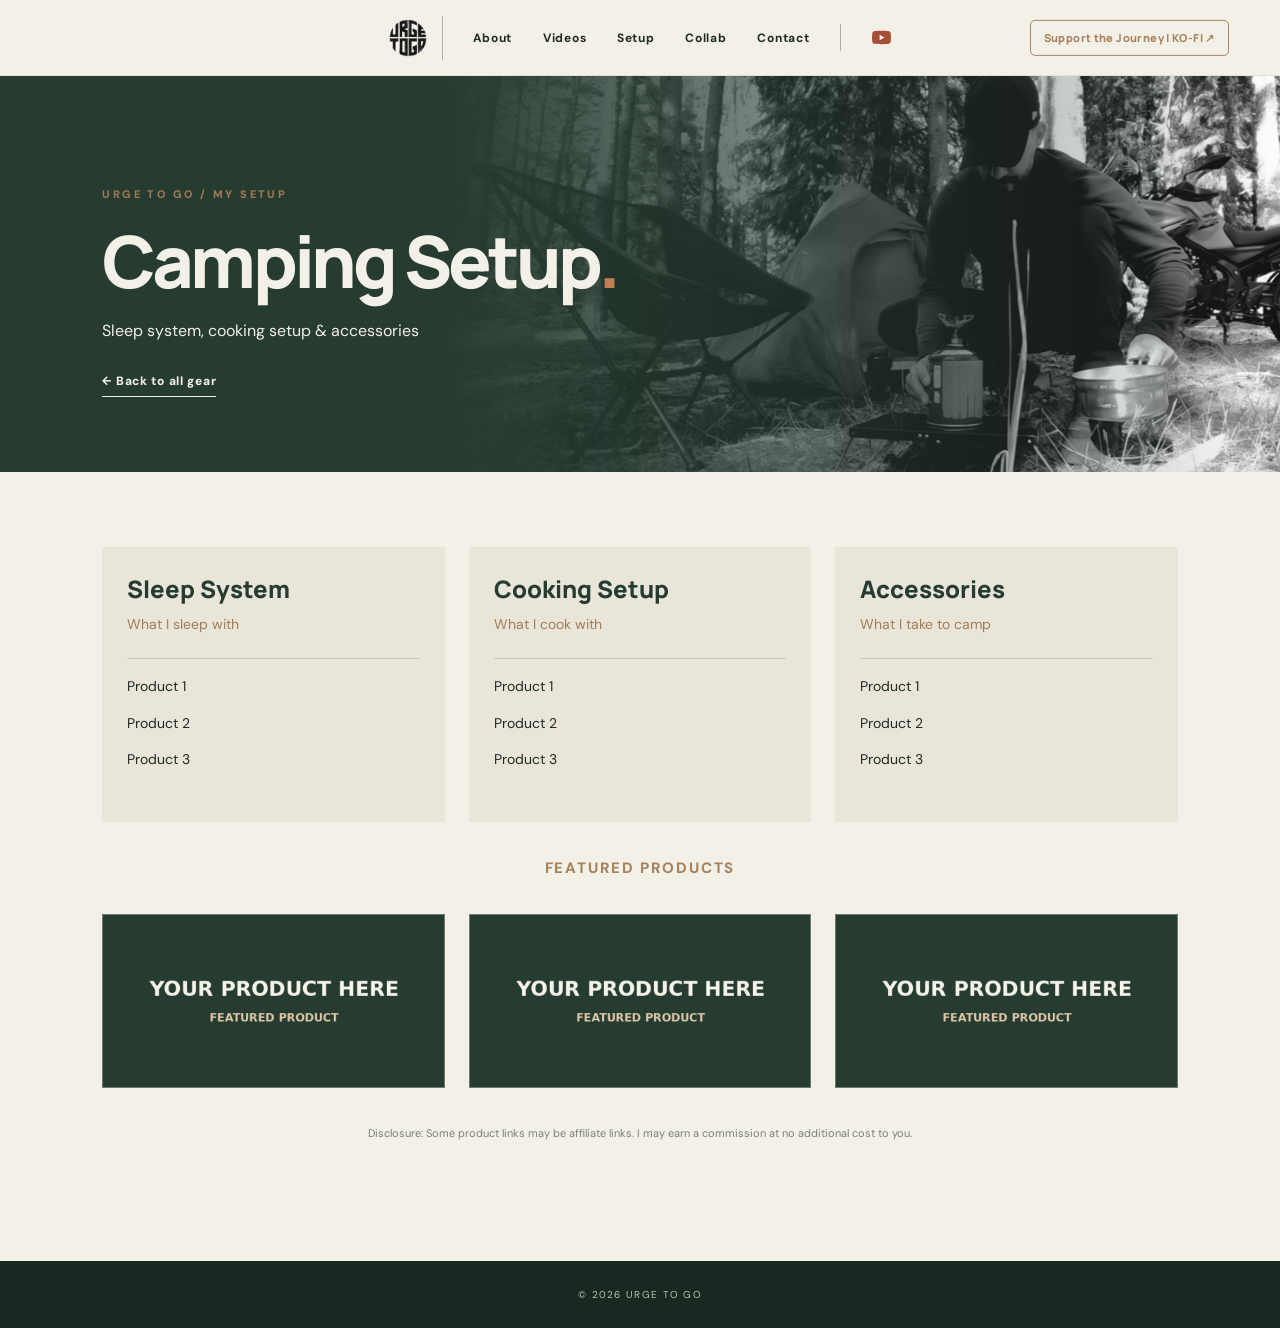
==== commit 5b791867: "Add files via upload" ====
--- a/camping.html
+++ b/camping.html
@@ -82,7 +82,6 @@
 <footer>
 <span>© <span id="year">
 </span> URGE TO GO</span>
-<a href="index.html#contact">CONTACT ↗</a>
 </footer>
 <a aria-label="Back to top" class="back-top" href="#top">↑</a>
 <script src="script.js">
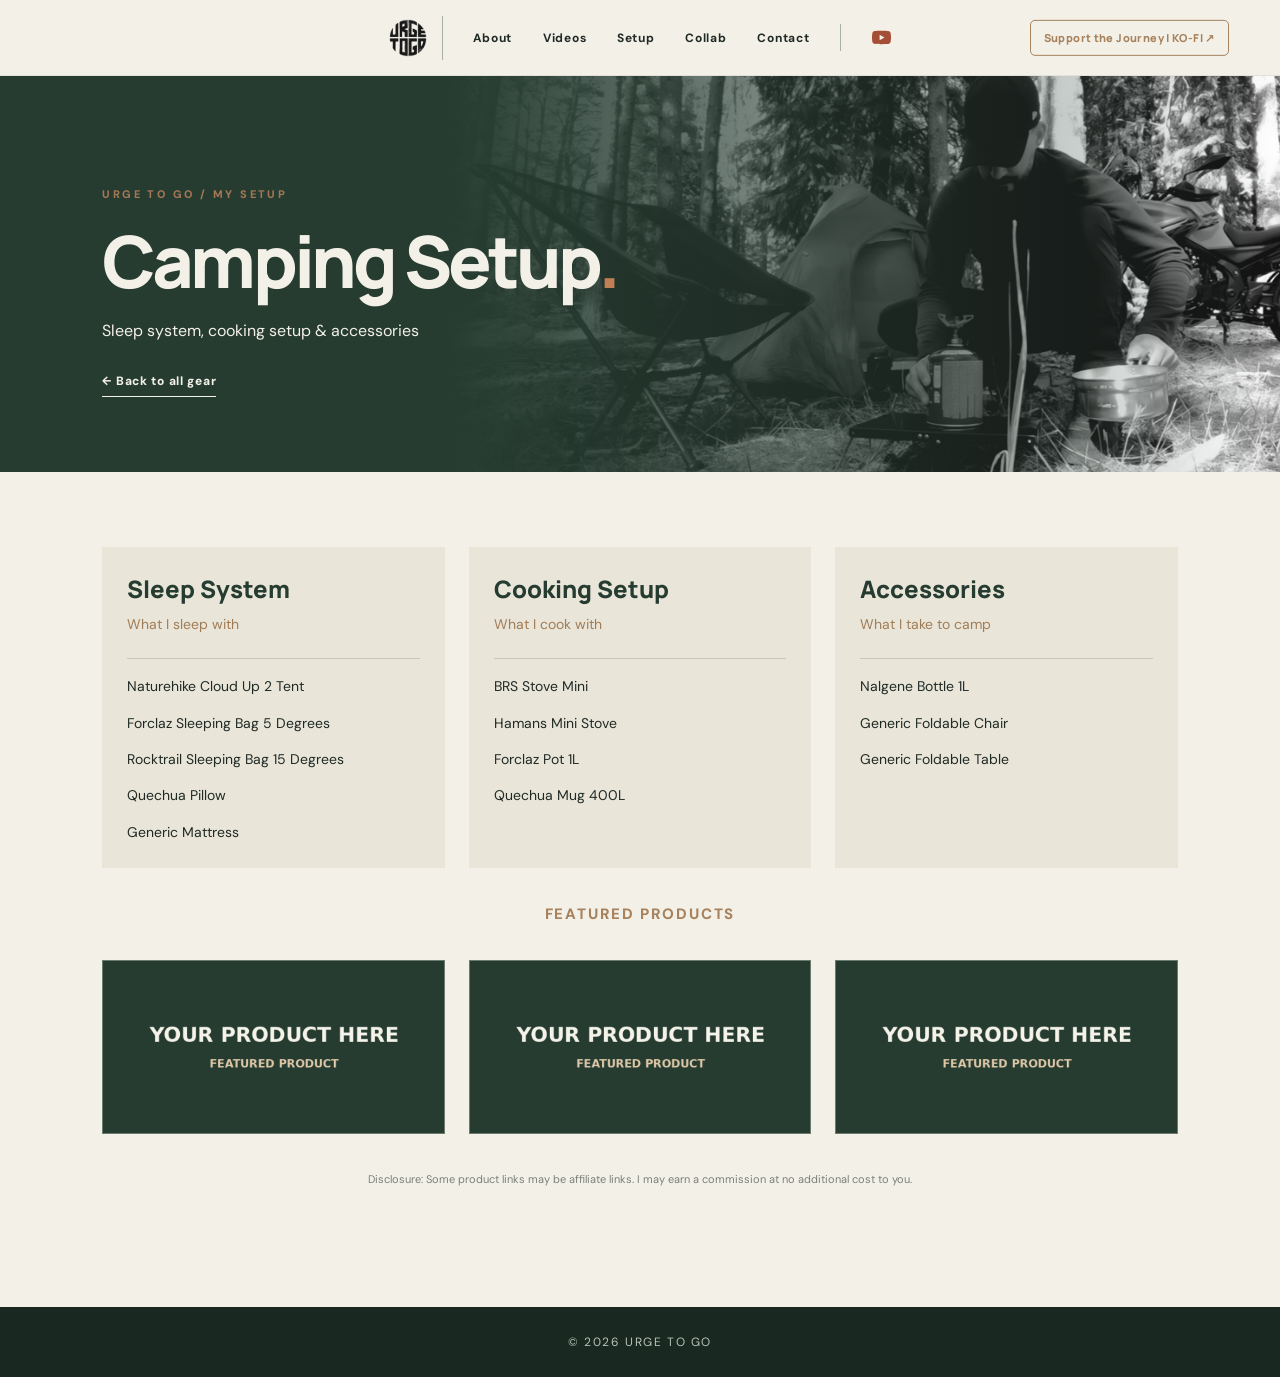
==== commit 5d621f4c: "Add files via upload" ====
--- a/camping.html
+++ b/camping.html
@@ -46,21 +46,21 @@
 <h2>Sleep System</h2>
 <p class="setup-category-subtitle">What I sleep with</p>
 <ul class="setup-product-list">
-<li>Product 1</li><li>Product 2</li><li>Product 3</li>
+<li>Naturehike Cloud Up 2 Tent</li><li>Forclaz Sleeping Bag 5 Degrees</li><li>Rocktrail Sleeping Bag 15 Degrees</li><li>Quechua Pillow</li><li>Generic Mattress</li>
 </ul>
 </article>
 <article class="product-card setup-category">
 <h2>Cooking Setup</h2>
 <p class="setup-category-subtitle">What I cook with</p>
 <ul class="setup-product-list">
-<li>Product 1</li><li>Product 2</li><li>Product 3</li>
+<li>BRS Stove Mini</li><li>Hamans Mini Stove</li><li>Forclaz Pot 1L</li><li>Quechua Mug 400L</li>
 </ul>
 </article>
 <article class="product-card setup-category">
 <h2>Accessories</h2>
 <p class="setup-category-subtitle">What I take to camp</p>
 <ul class="setup-product-list">
-<li>Product 1</li><li>Product 2</li><li>Product 3</li>
+<li>Nalgene Bottle 1L</li><li>Generic Foldable Chair</li><li>Generic Foldable Table</li>
 </ul>
 </article>
 </div>
--- a/style.css
+++ b/style.css
@@ -1662,3 +1662,6 @@
   }
   .nav nav .mobile-kofi:hover { color: #96724f; }
 }
+footer {
+  font-size: 12px;
+}
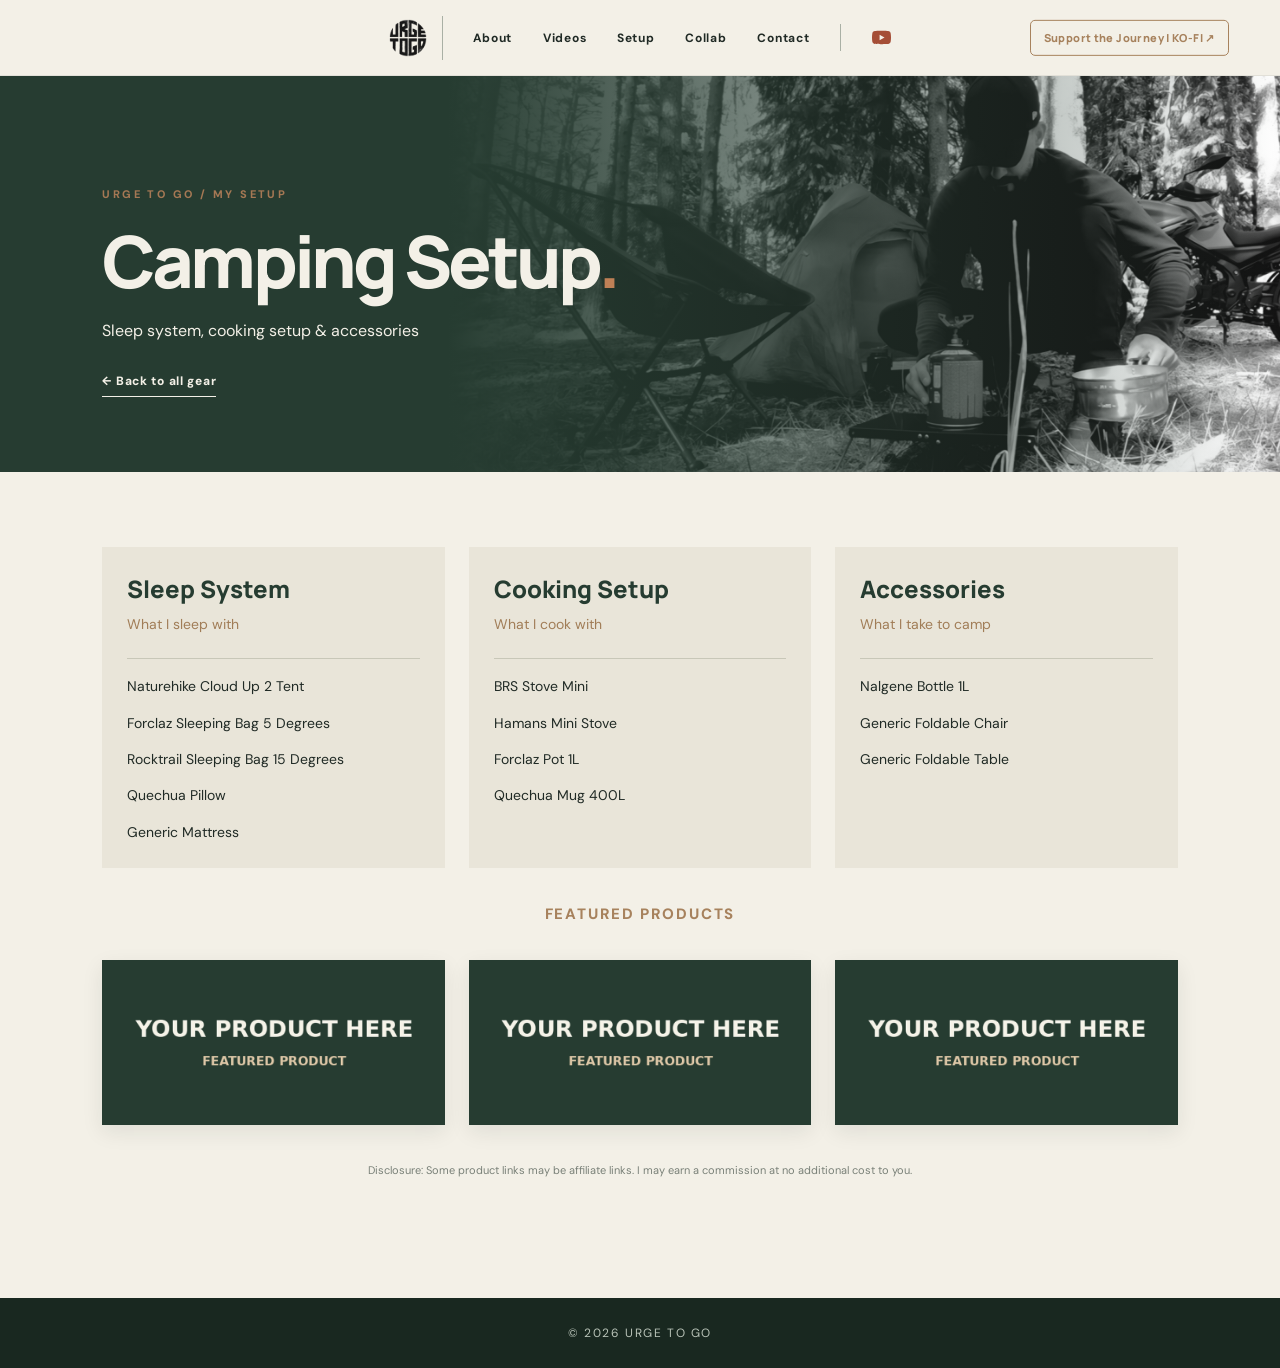
==== commit 3bc168de: "Add files via upload" ====
--- a/camping.html
+++ b/camping.html
@@ -67,13 +67,13 @@
 <h2 class="setup-featured-title">FEATURED PRODUCTS</h2>
 <div aria-label="Product sponsorship opportunities" class="setup-sponsors">
 <a aria-label="Featured product 1 — contact URGE TO GO" class="setup-sponsor-slot" href="index.html#contact">
-<img class="setup-sponsor-image" src="images/camping-featured-1.png" alt="Featured product 1 — Your product here">
+<img class="setup-sponsor-image" src="images/camping-featured-1.png" alt="Advertising space — replace this image with your campaign">
 </a>
 <a aria-label="Featured product 2 — contact URGE TO GO" class="setup-sponsor-slot" href="index.html#contact">
-<img class="setup-sponsor-image" src="images/camping-featured-2.png" alt="Featured product 2 — Your product here">
+<img class="setup-sponsor-image" src="images/camping-featured-2.png" alt="Advertising space — replace this image with your campaign">
 </a>
 <a aria-label="Featured product 3 — contact URGE TO GO" class="setup-sponsor-slot" href="index.html#contact">
-<img class="setup-sponsor-image" src="images/camping-featured-3.png" alt="Featured product 3 — Your product here">
+<img class="setup-sponsor-image" src="images/camping-featured-3.png" alt="Advertising space — replace this image with your campaign">
 </a>
 </div>
 <p class="affiliate-note">Disclosure: Some product links may be affiliate links. I may earn a commission at no additional cost to you.</p>
--- a/style.css
+++ b/style.css
@@ -1664,4 +1664,192 @@
 }
 footer {
   font-size: 12px;
-}+}
+
+/* V-next: unboxed partner logos, responsive image-first sponsor placements */
+.hero-partners .partner-grid { align-items:center; }
+.hero-partners .partner-slot, .collab-partners .collab-partner-slot {
+  background:transparent; border:0; box-shadow:none; padding:8px 12px;
+  min-width:0; min-height:86px; display:flex; align-items:center; justify-content:center;
+  transition:none;
+}
+.hero-partners .partner-slot:hover, .collab-partners .collab-partner-slot:hover {
+  background:transparent; border:0;
+}
+.partner-slot .shared-partner-logo, .collab-partner-slot .shared-partner-logo {
+  display:block; width:auto; height:auto; max-width:100%; max-height:78px;
+  object-fit:contain; transition:transform .25s ease,filter .25s ease;
+}
+.partner-slot:hover .shared-partner-logo, .collab-partner-slot:hover .shared-partner-logo {
+  transform:scale(1.045); filter:brightness(1.1);
+}
+.partner-slot:focus-visible, .collab-partner-slot:focus-visible, .setup-sponsor-slot:focus-visible {
+  outline:2px solid #d7a57b; outline-offset:4px;
+}
+.collab-partners .collab-partner-slot { min-height:92px; }
+.collab-partners .shared-partner-logo { max-height:82px; }
+.setup-sponsors { grid-template-columns:repeat(3,minmax(0,1fr)); gap:20px; }
+.setup-sponsor-slot {
+  position:relative; display:block; width:100%; min-width:0; min-height:0; padding:0;
+  aspect-ratio: 1.6 / 1; overflow:hidden; border:0; border-radius:5px;
+  background:#263c31; box-shadow:0 7px 20px #19282016;
+  transition:box-shadow .25s ease,transform .25s ease;
+}
+.setup-sponsor-slot .setup-sponsor-image {
+  display:block; width:100%; height:100%; max-width:none; max-height:none;
+  object-fit:cover; transition:transform .35s ease;
+}
+.setup-sponsor-slot:hover { background:#263c31; border:0; box-shadow:0 12px 28px #19282030; }
+.setup-sponsor-slot:hover .setup-sponsor-image { transform:scale(1.035); }
+@media(max-width:800px) {
+  .hero-partners .partner-slot { min-height:72px; padding:5px; }
+  .partner-slot .shared-partner-logo { max-height:62px; }
+  .setup-sponsors { gap:12px; }
+  .setup-sponsor-slot { min-height:0; padding:0; }
+}
+@media(max-width:540px) {
+  .hero-partners .partner-slot { min-height:64px; padding:4px; }
+  .partner-slot .shared-partner-logo { max-height:52px; }
+  .collab-partners .collab-partner-slot { min-height:80px; }
+  .setup-sponsors { grid-template-columns:1fr; gap:16px; }
+  .setup-sponsor-slot { aspect-ratio:1.6 / 1; min-height:0; }
+}
+@media(prefers-reduced-motion:reduce) {
+  .shared-partner-logo, .setup-sponsor-image { transition:none!important; }
+}
+
+/* Featured ad images: shallow horizontal banners, keeping original column widths. */
+.gear-page .setup-sponsors {
+  grid-template-columns: repeat(3, minmax(0, 1fr));
+  justify-items: center;
+}
+.gear-page .setup-sponsor-slot {
+  width: 100%;
+  max-width: 350px;
+  height: 105px;
+  aspect-ratio: auto;
+}
+.gear-page .setup-sponsor-image {
+  width: 100%;
+  height: 100%;
+  object-fit: cover;
+}
+@media (max-width: 800px) {
+  .gear-page .setup-sponsor-slot { height: 100px; }
+}
+@media (max-width: 540px) {
+  .gear-page .setup-sponsors { grid-template-columns: 1fr; }
+  .gear-page .setup-sponsor-slot { max-width: 350px; height: 105px; }
+}
+
+
+/* Featured ads: match the ORIGINAL green sponsor box dimensions and layout. */
+.setup-sponsors { display:grid; grid-template-columns:repeat(3,minmax(0,1fr)); gap:24px; justify-items:stretch; }
+.setup-sponsor-slot { width:100%; max-width:none; height:165px; min-height:165px; aspect-ratio:auto; padding:0; }
+.setup-sponsor-slot .setup-sponsor-image { width:100%; height:100%; object-fit:cover; }
+@media (max-width:800px) {
+  .setup-sponsors { grid-template-columns:repeat(3,minmax(0,1fr)); gap:12px; }
+  .setup-sponsor-slot { height:145px; min-height:145px; }
+}
+@media (max-width:480px) {
+  .setup-sponsors { grid-template-columns:1fr; gap:10px; }
+  .setup-sponsor-slot { height:105px; min-height:105px; }
+}
+
+/* FINAL: Featured ads match the product-category columns directly above. */
+.gear-page .setup-sponsors {
+  display: grid;
+  grid-template-columns: repeat(3, minmax(0, 1fr));
+  gap: 24px;
+  justify-items: stretch;
+  width: 100%;
+}
+.gear-page .setup-sponsor-slot {
+  display: block;
+  width: 100%;
+  max-width: none;
+  min-width: 0;
+  height: 165px;
+  min-height: 0;
+  aspect-ratio: auto;
+  padding: 0;
+}
+.gear-page .setup-sponsor-image {
+  display: block;
+  width: 100%;
+  height: 100%;
+  object-fit: cover;
+}
+@media (max-width: 800px) {
+  .gear-page .setup-sponsors { grid-template-columns: 1fr; gap: 24px; }
+  .gear-page .setup-sponsor-slot { height: 165px; max-width: none; }
+}
+
+/* Requested final refinements — square advertising cards and in-image setup labels. */
+.gear-page .setup-sponsor-slot,
+.gear-page .setup-sponsor-image {
+  border-radius: 0;
+}
+.gear .gear-image {
+  height: 285px;
+  overflow: hidden;
+  display: flex;
+  align-items: stretch;
+}
+.gear .gear-image::before {
+  content: "";
+  position: absolute;
+  inset: 0;
+  background: linear-gradient(180deg, rgba(12,25,19,.46) 0%, rgba(12,25,19,.05) 43%, rgba(12,25,19,.75) 100%);
+  pointer-events: none;
+}
+.gear .gear-overlay {
+  position: relative;
+  z-index: 1;
+  width: 100%;
+  padding: 22px;
+  display: flex;
+  flex-direction: column;
+  justify-content: space-between;
+  color: #fff;
+  text-shadow: 0 1px 8px rgba(0,0,0,.5);
+}
+.gear .gear-overlay-heading {
+  position: static;
+  display: flex;
+  align-items: baseline;
+  flex-wrap: wrap;
+  gap: 9px;
+  font: 800 clamp(13px, 1.35vw, 19px)/1.3 Manrope, sans-serif;
+  letter-spacing: .025em;
+  color: #fff;
+}
+.gear .gear-overlay-heading > span { position: static; font: inherit; color: inherit; }
+.gear .gear-overlay-heading .gear-overlay-number { font-size: inherit; letter-spacing: inherit; }
+.gear .gear-overlay-heading .gear-overlay-divider { opacity: .75; font-weight: 400; }
+.gear .gear-overlay-cta {
+  position: static;
+  align-self: flex-end;
+  font: 700 12px/1.4 'DM Sans', sans-serif;
+  letter-spacing: .04em;
+  color: #fff;
+  border-bottom: 1px solid rgba(255,255,255,.8);
+  padding-bottom: 5px;
+}
+@media (max-width: 800px) {
+  .gear .gear-image { height: 315px; }
+  .gear .gear-overlay-heading { font-size: clamp(15px, 4vw, 20px); }
+}
+@media (prefers-reduced-motion: reduce) {
+  .gear .gear-image { transition: none; }
+}
+
+/* Partner logos: a subtle 10% increase at rest, retaining the hover grow effect. */
+.hero-partners .shared-partner-logo,
+.collab-partners .shared-partner-logo {
+  transform: scale(1.10);
+}
+.hero-partners .partner-slot:hover .shared-partner-logo,
+.collab-partners .collab-partner-slot:hover .shared-partner-logo {
+  transform: scale(1.15);
+}
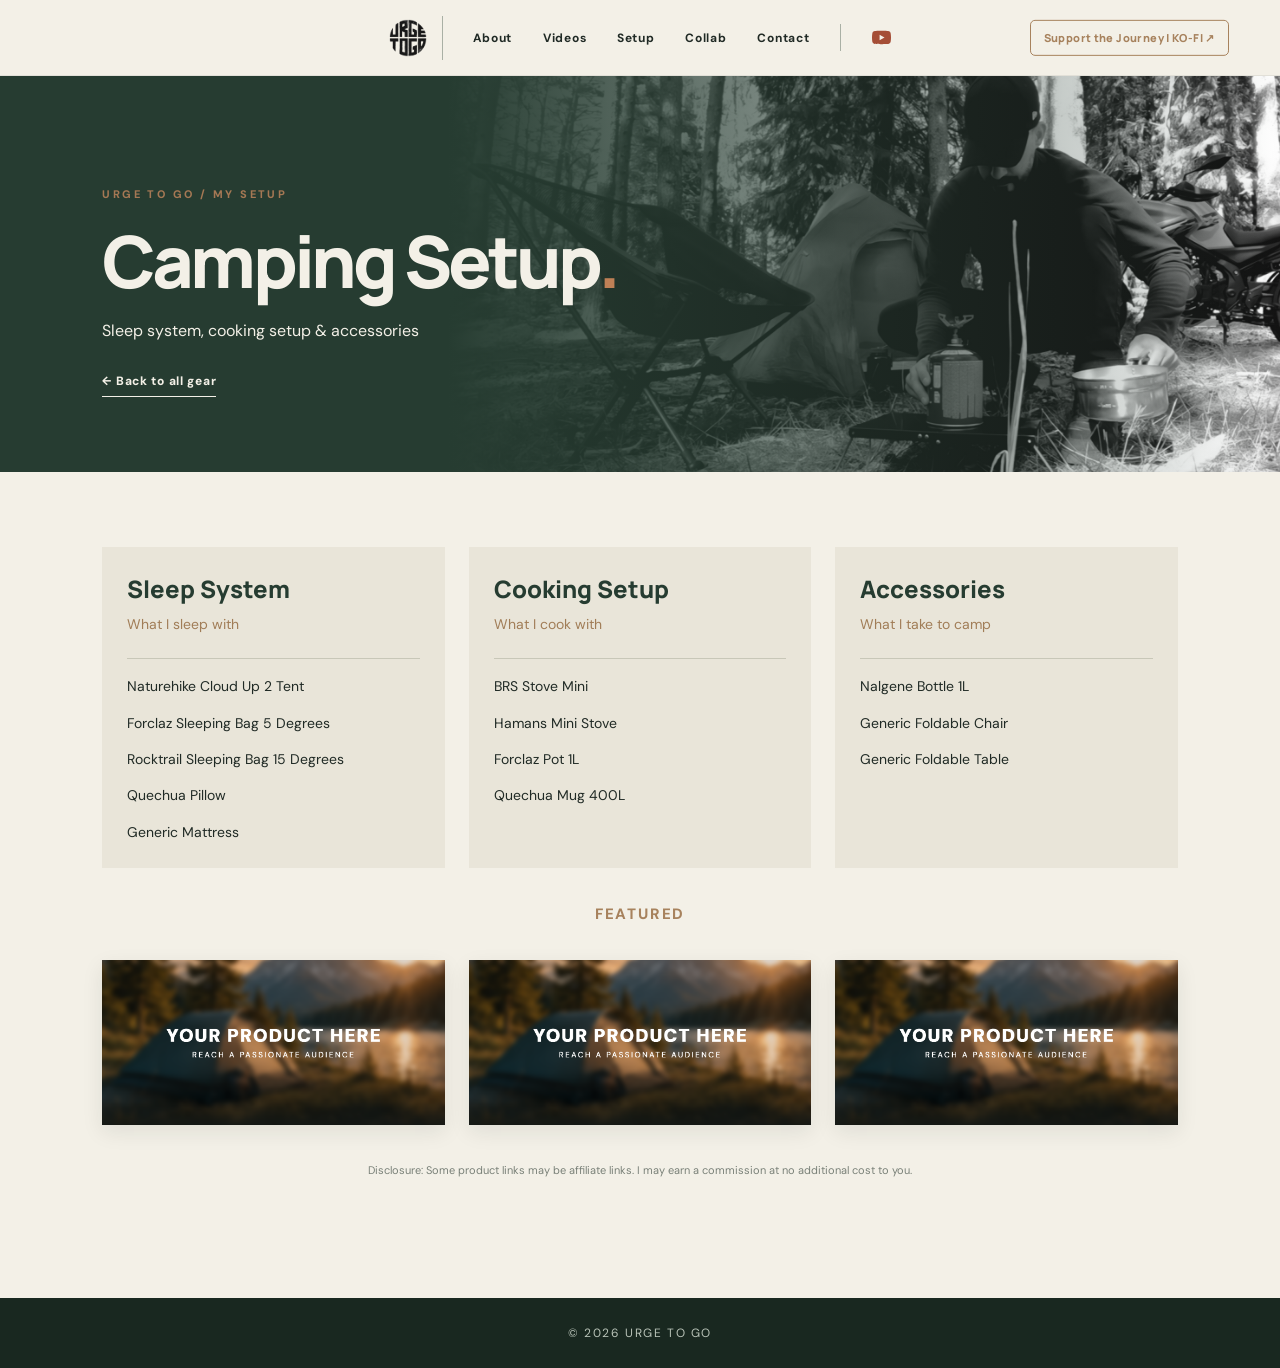
==== commit 38666f4f: "Add files via upload" ====
--- a/camping.html
+++ b/camping.html
@@ -64,16 +64,16 @@
 </ul>
 </article>
 </div>
-<h2 class="setup-featured-title">FEATURED PRODUCTS</h2>
+<h2 class="setup-featured-title">FEATURED</h2>
 <div aria-label="Product sponsorship opportunities" class="setup-sponsors">
 <a aria-label="Featured product 1 — contact URGE TO GO" class="setup-sponsor-slot" href="index.html#contact">
-<img class="setup-sponsor-image" src="images/camping-featured-1.png" alt="Advertising space — replace this image with your campaign">
+<img class="setup-sponsor-image" src="images/camping-featured-1.png" alt="Featured Product 1">
 </a>
 <a aria-label="Featured product 2 — contact URGE TO GO" class="setup-sponsor-slot" href="index.html#contact">
-<img class="setup-sponsor-image" src="images/camping-featured-2.png" alt="Advertising space — replace this image with your campaign">
+<img class="setup-sponsor-image" src="images/camping-featured-2.png" alt="Featured Product 2">
 </a>
 <a aria-label="Featured product 3 — contact URGE TO GO" class="setup-sponsor-slot" href="index.html#contact">
-<img class="setup-sponsor-image" src="images/camping-featured-3.png" alt="Advertising space — replace this image with your campaign">
+<img class="setup-sponsor-image" src="images/camping-featured-3.png" alt="Featured Product 3">
 </a>
 </div>
 <p class="affiliate-note">Disclosure: Some product links may be affiliate links. I may earn a commission at no additional cost to you.</p>
--- a/style.css
+++ b/style.css
@@ -1465,7 +1465,6 @@
 }
 .setup-product-list a {
   color:#244b3a;
-  text-decoration:underline;
   text-underline-offset:3px;
   font-weight:700
 }
@@ -1853,3 +1852,71 @@
 .collab-partners .collab-partner-slot:hover .shared-partner-logo {
   transform: scale(1.15);
 }
+
+/* Reusable inline discount label for setup product lists. */
+.setup-product-list .setup-discount-badge {
+  display: inline-block;
+  vertical-align: middle;
+  margin-left: 5px;
+  padding: 1px 6px;
+  border-radius: 3px;
+  background: #bb302c;
+  color: #fff;
+  font-size: 12px;
+  font-weight: 800;
+  line-height: 1.5;
+  white-space: nowrap;
+}
+
+/* Align product text and discount badge by their vertical centers, not baselines. */
+.setup-product-list li:has(> .setup-discount-badge) {
+  display: flex;
+  align-items: center;
+  flex-wrap: wrap;
+  column-gap: 7px;
+  row-gap: 3px;
+}
+.setup-product-list li > .setup-discount-badge {
+  margin-left: 0;
+  vertical-align: baseline; /* Flex alignment controls vertical position. */
+  flex: 0 0 auto;
+}
+
+/* Sticky discount announcement below the navigation */
+.motorcycle-promo-bar {
+  position: sticky;
+  top: 76px;
+  z-index: 29;
+  display: flex;
+  justify-content: center;
+  align-items: center;
+  min-height: 38px;
+  padding: 9px 16px;
+  background: #a92e2b;
+  color: #fff;
+  text-align: center;
+  font: 400 12px/1.4 Manrope, sans-serif;
+  letter-spacing: .065em;
+}
+
+/* Extra-bold discount code */
+.motorcycle-promo-bar strong {
+  font-weight: 800;
+  font-size: 13px;
+  color: #fff;
+  letter-spacing: 1px;
+}
+
+/* Mobile adjustments */
+@media (max-width: 800px) {
+  .motorcycle-promo-bar {
+    top: 66px;
+    padding: 8px 12px;
+    font-size: 10px;
+    letter-spacing: .025em;
+  }
+
+  .motorcycle-promo-bar strong {
+    font-size: 11px;
+  }
+}
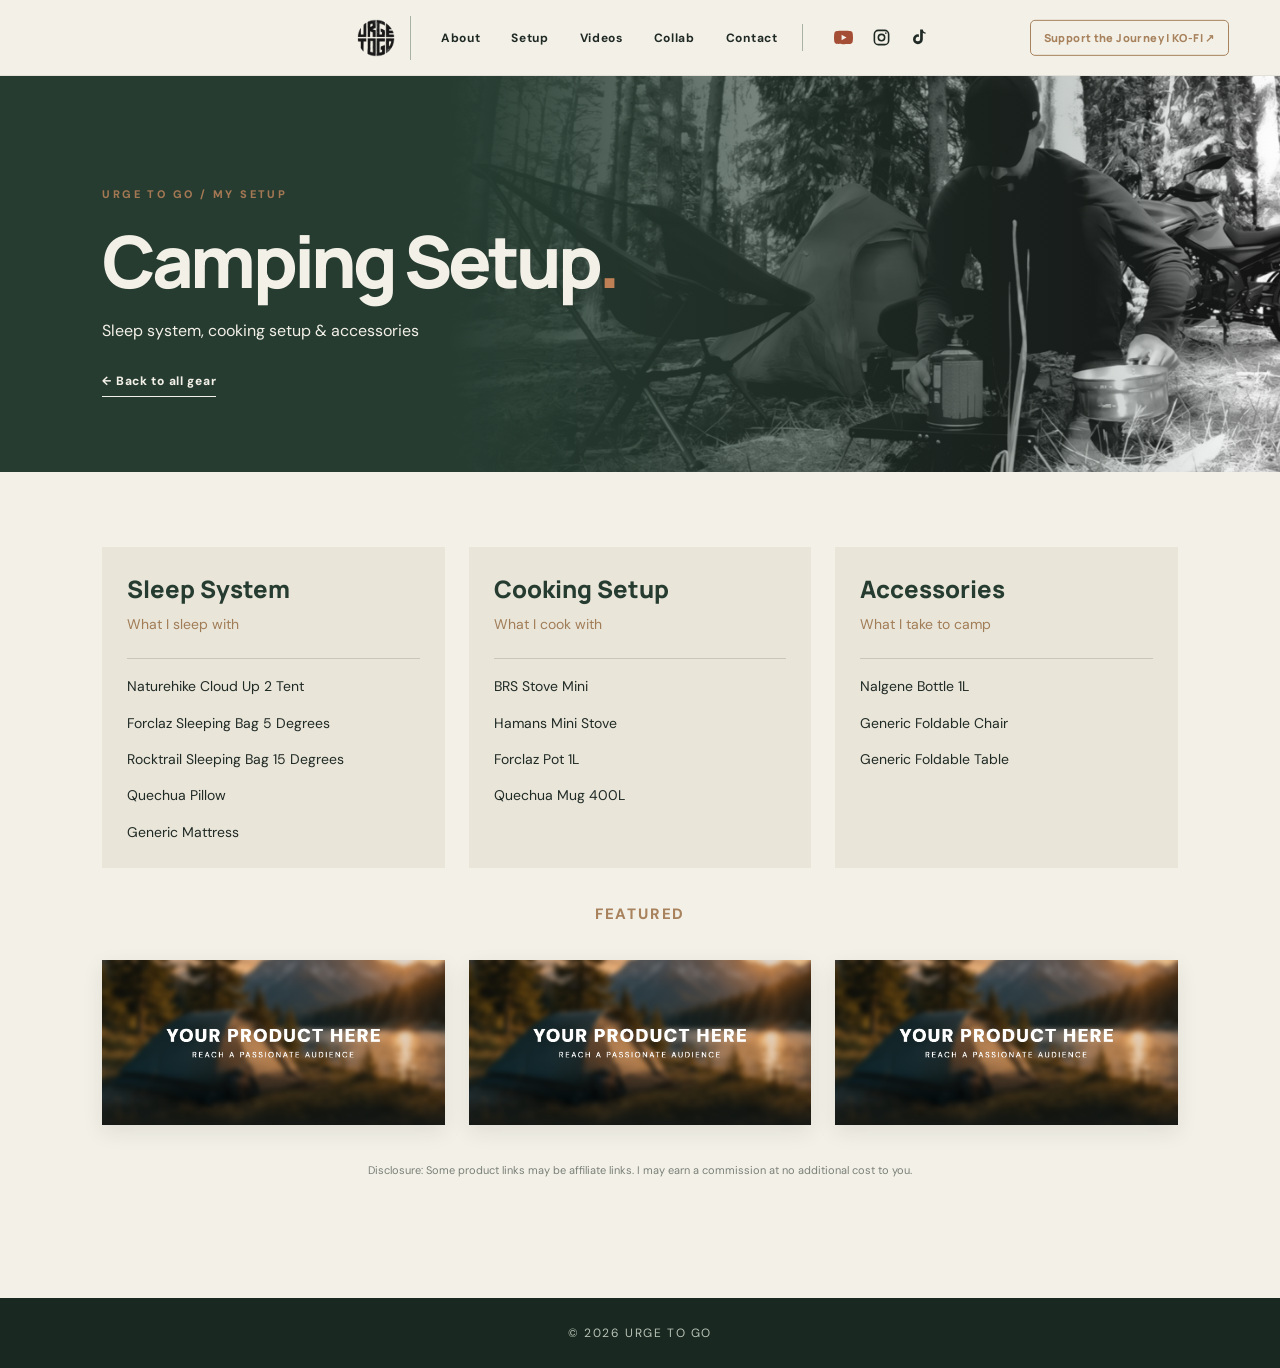
==== commit ac916531: "Update camping.html" ====
--- a/camping.html
+++ b/camping.html
@@ -10,28 +10,35 @@
 </head>
 <body id="top">
 <header class="nav">
-<div class="nav-inner">
-<a aria-label="URGE TO GO home" class="wordmark" href="index.html#top">
-<img alt="URGE TO GO" src="images/header-logo.png"/>
+      <div class="nav-inner"><a class="wordmark" href="#top" aria-label="URGE TO GO home"><img src="images/header-logo.png" alt="URGE TO GO"></a>
+        <nav aria-label="Main navigation"><a href="#about">About</a><a href="#gear">Setup</a><a href="#videos">Videos</a><a href="#collaborate">Collab</a><a href="#contact">Contact</a>
+          
+<a class="nav-youtube" href="https://www.youtube.com/@urgetogo" target="_blank" rel="noopener noreferrer" aria-label="YouTube" title="YouTube channel">
+  <!-- YouTube icon -->
+  <svg class="youtube-icon" viewBox="0 0 24 24" aria-hidden="true">
+    <path fill="currentColor" d="M23.5 6.2a3 3 0 0 0-2.1-2.1C19.5 3.6 12 3.6 12 3.6s-7.5 0-9.4.5A3 3 0 0 0 .5 6.2 31.4 31.4 0 0 0 0 12a31.4 31.4 0 0 0 .5 5.8 3 3 0 0 0 2.1 2.1c1.9.5 9.4.5 9.4.5s7.5 0 9.4-.5a3 3 0 0 0 2.1-2.1A31.4 31.4 0 0 0 24 12a31.4 31.4 0 0 0-.5-5.8ZM9.6 15.6V8.4l6.2 3.6-6.2 3.6Z"/>
+  </svg>
 </a>
-<nav aria-label="Main navigation">
-<a href="index.html#about">About</a>
-<a href="index.html#videos">Videos</a>
-<a href="index.html#gear">Setup</a>
-<a href="index.html#collaborate">Collab</a>
-<a href="index.html#contact">Contact</a>
-<a aria-label="URGE TO GO YouTube channel (opens in a new tab)" class="nav-youtube" href="https://www.youtube.com/@urgetogo" rel="noopener noreferrer" target="_blank" title="YouTube channel">
-<svg aria-hidden="true" class="youtube-icon" viewbox="0 0 24 24">
-<path d="M23.5 6.2a3 3 0 0 0-2.1-2.1C19.5 3.6 12 3.6 12 3.6s-7.5 0-9.4.5A3 3 0 0 0 .5 6.2 31.4 31.4 0 0 0 0 12a31.4 31.4 0 0 0 .5 5.8 3 3 0 0 0 2.1 2.1c1.9.5 9.4.5 9.4.5s7.5 0 9.4-.5a3 3 0 0 0 2.1-2.1A31.4 31.4 0 0 0 24 12a31.4 31.4 0 0 0-.5-5.8ZM9.6 15.6V8.4l6.2 3.6-6.2 3.6Z" fill="currentColor">
-</path>
-</svg>
+
+<a class="nav-social" href="https://www.instagram.com/urgetogo.one/" target="_blank" rel="noopener noreferrer" aria-label="Instagram" title="Instagram">
+  <svg viewBox="0 0 24 24" aria-hidden="true">
+    <rect x="3" y="3" width="18" height="18" rx="5" fill="none" stroke="currentColor" stroke-width="2"/>
+    <circle cx="12" cy="12" r="4" fill="none" stroke="currentColor" stroke-width="2"/>
+    <circle cx="17.5" cy="6.5" r="1" fill="currentColor"/>
+  </svg>
 </a>
-<a class="mobile-kofi" href="https://ko-fi.com/urgetogo" target="_blank" rel="noopener noreferrer">Support the Journey | KO-FI ↗</a>
+
+<a class="nav-social" href="https://www.tiktok.com/@urgetogo" target="_blank" rel="noopener noreferrer" aria-label="TikTok" title="TikTok">
+  <svg viewBox="0 0 24 24" aria-hidden="true">
+    <path fill="currentColor" d="M19.6 7.1a5.4 5.4 0 0 1-3.4-1.2v8.3a6.2 6.2 0 1 1-6.2-6.2c.4 0 .8 0 1.2.1v3.4a2.8 2.8 0 1 0 1.6 2.5V2h3.4c.2 2.1 1.7 3.8 3.8 4.1v1Z"/>
+  </svg>
+</a>
+        <a class="mobile-kofi" href="https://ko-fi.com/urgetogo" target="_blank" rel="noopener noreferrer">Support the Journey | KO-FI ↗</a>
 </nav>
 <a class="header-kofi" href="https://ko-fi.com/urgetogo" target="_blank" rel="noopener noreferrer">Support the Journey | KO-FI ↗</a>
-<button aria-expanded="false" aria-label="Toggle navigation" class="menu">☰</button>
-</div>
-</header>
+<button class="menu" aria-label="Toggle navigation" aria-expanded="false">☰</button>
+      </div>
+    </header>
 <main>
 <section class="gear-page-hero gear-page-hero--camping">
 <p class="eyebrow">URGE TO GO / MY SETUP</p>
@@ -87,4 +94,4 @@
 <script src="script.js">
 </script>
 </body>
-</html>+</html>
--- a/style.css
+++ b/style.css
@@ -1919,4 +1919,44 @@
   .motorcycle-promo-bar strong {
     font-size: 11px;
   }
-}+}
+/* Homepage: swap background colors of section 02 (Setup) and 03 (Videos). */
+.gear.section { background: #e9e5d9; }
+.videos.section { background: var(--cream); }
+
+/* Header social media icons — YouTube, Instagram and TikTok */
+.nav nav .nav-social {
+  display: inline-flex;
+  align-items: center;
+  justify-content: center;
+  color: var(--ink);
+  min-height: 27px;
+  padding: 0;
+  flex: none;
+  transition: color .2s;
+}
+
+.nav nav .nav-social svg {
+  display: block;
+  width: 19px;
+  height: 19px;
+  flex: none;
+}
+
+.nav nav .nav-social:hover {
+  color: var(--orange);
+}
+
+/* Keep social icons aligned with the YouTube icon on mobile. */
+@media (max-width: 800px) {
+  .nav nav .nav-social {
+    justify-content: flex-start;
+  }
+}
+
+/* Reduce spacing between all social icons */
+.nav nav .nav-social,
+.nav nav .nav-youtube {
+  margin-left: -6px;
+  margin-right: -6px;
+}
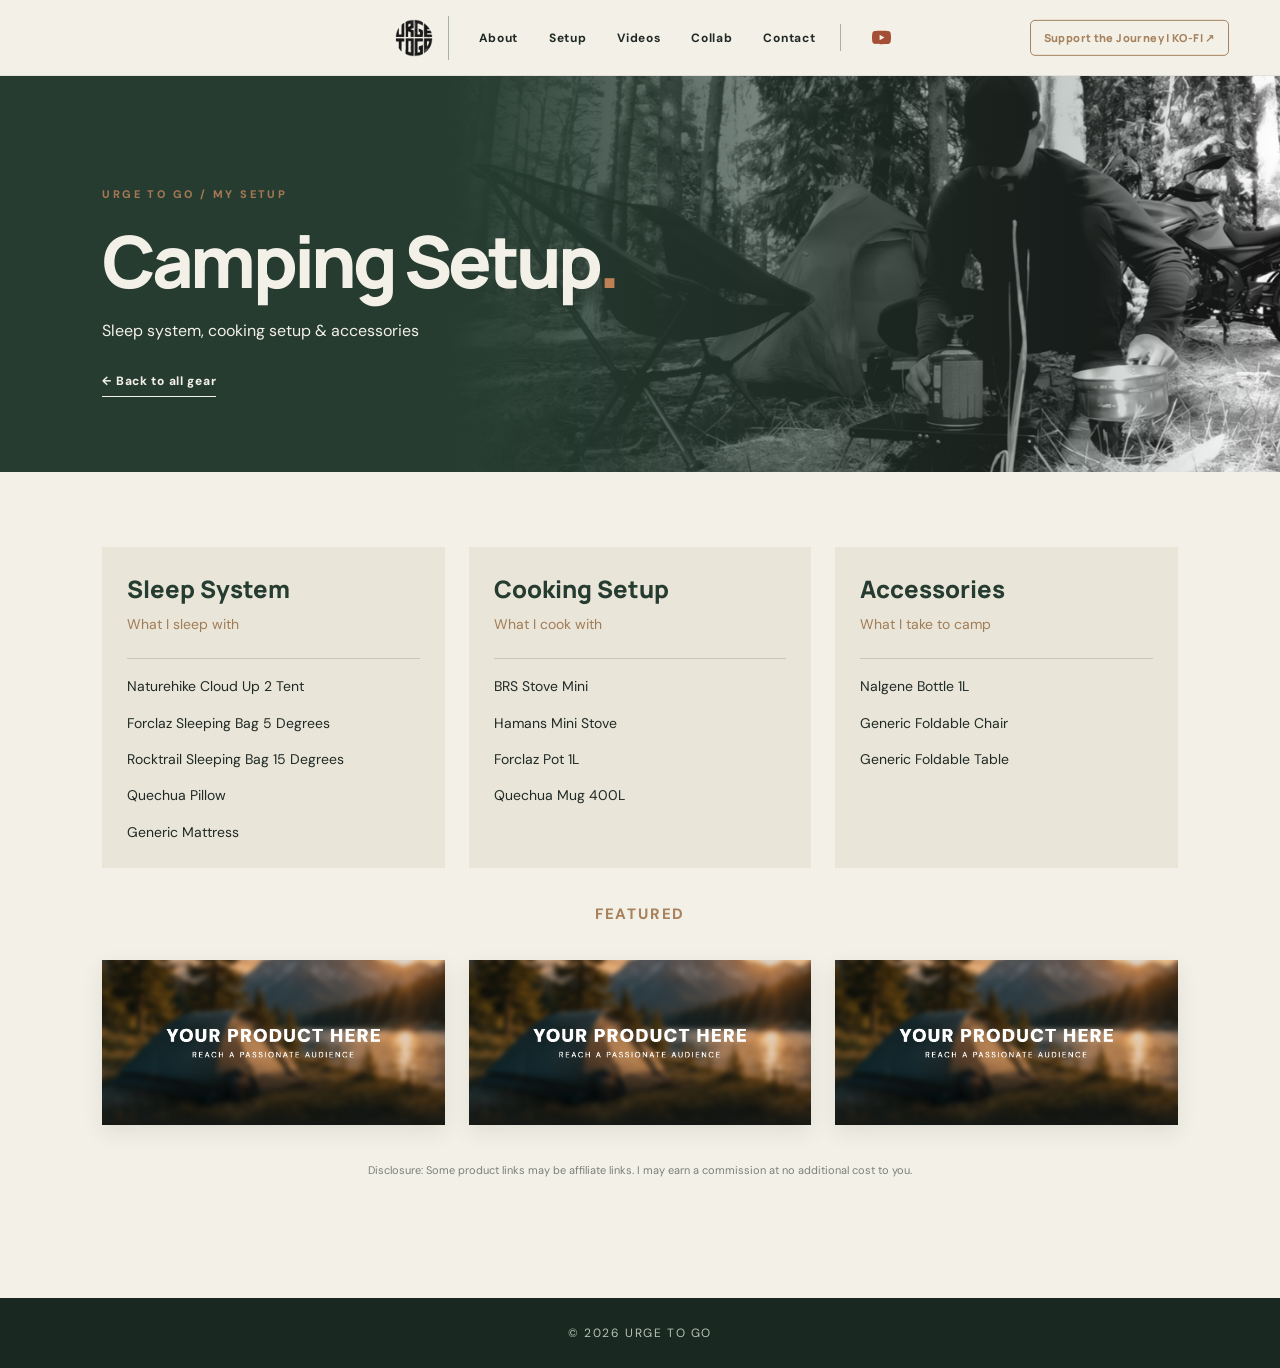
==== commit 1e679785: "Remove social media links from navigation Removed Instagram and TikTok social media links from the n" ====
--- a/camping.html
+++ b/camping.html
@@ -17,20 +17,6 @@
   <!-- YouTube icon -->
   <svg class="youtube-icon" viewBox="0 0 24 24" aria-hidden="true">
     <path fill="currentColor" d="M23.5 6.2a3 3 0 0 0-2.1-2.1C19.5 3.6 12 3.6 12 3.6s-7.5 0-9.4.5A3 3 0 0 0 .5 6.2 31.4 31.4 0 0 0 0 12a31.4 31.4 0 0 0 .5 5.8 3 3 0 0 0 2.1 2.1c1.9.5 9.4.5 9.4.5s7.5 0 9.4-.5a3 3 0 0 0 2.1-2.1A31.4 31.4 0 0 0 24 12a31.4 31.4 0 0 0-.5-5.8ZM9.6 15.6V8.4l6.2 3.6-6.2 3.6Z"/>
-  </svg>
-</a>
-
-<a class="nav-social" href="https://www.instagram.com/urgetogo.one/" target="_blank" rel="noopener noreferrer" aria-label="Instagram" title="Instagram">
-  <svg viewBox="0 0 24 24" aria-hidden="true">
-    <rect x="3" y="3" width="18" height="18" rx="5" fill="none" stroke="currentColor" stroke-width="2"/>
-    <circle cx="12" cy="12" r="4" fill="none" stroke="currentColor" stroke-width="2"/>
-    <circle cx="17.5" cy="6.5" r="1" fill="currentColor"/>
-  </svg>
-</a>
-
-<a class="nav-social" href="https://www.tiktok.com/@urgetogo" target="_blank" rel="noopener noreferrer" aria-label="TikTok" title="TikTok">
-  <svg viewBox="0 0 24 24" aria-hidden="true">
-    <path fill="currentColor" d="M19.6 7.1a5.4 5.4 0 0 1-3.4-1.2v8.3a6.2 6.2 0 1 1-6.2-6.2c.4 0 .8 0 1.2.1v3.4a2.8 2.8 0 1 0 1.6 2.5V2h3.4c.2 2.1 1.7 3.8 3.8 4.1v1Z"/>
   </svg>
 </a>
         <a class="mobile-kofi" href="https://ko-fi.com/urgetogo" target="_blank" rel="noopener noreferrer">Support the Journey | KO-FI ↗</a>
--- a/style.css
+++ b/style.css
@@ -1960,3 +1960,8 @@
   margin-left: -6px;
   margin-right: -6px;
 }
+
+/* Instagram purple */
+.nav nav a.nav-social[href*="instagram"] {
+  color: #fb0060;
+}
